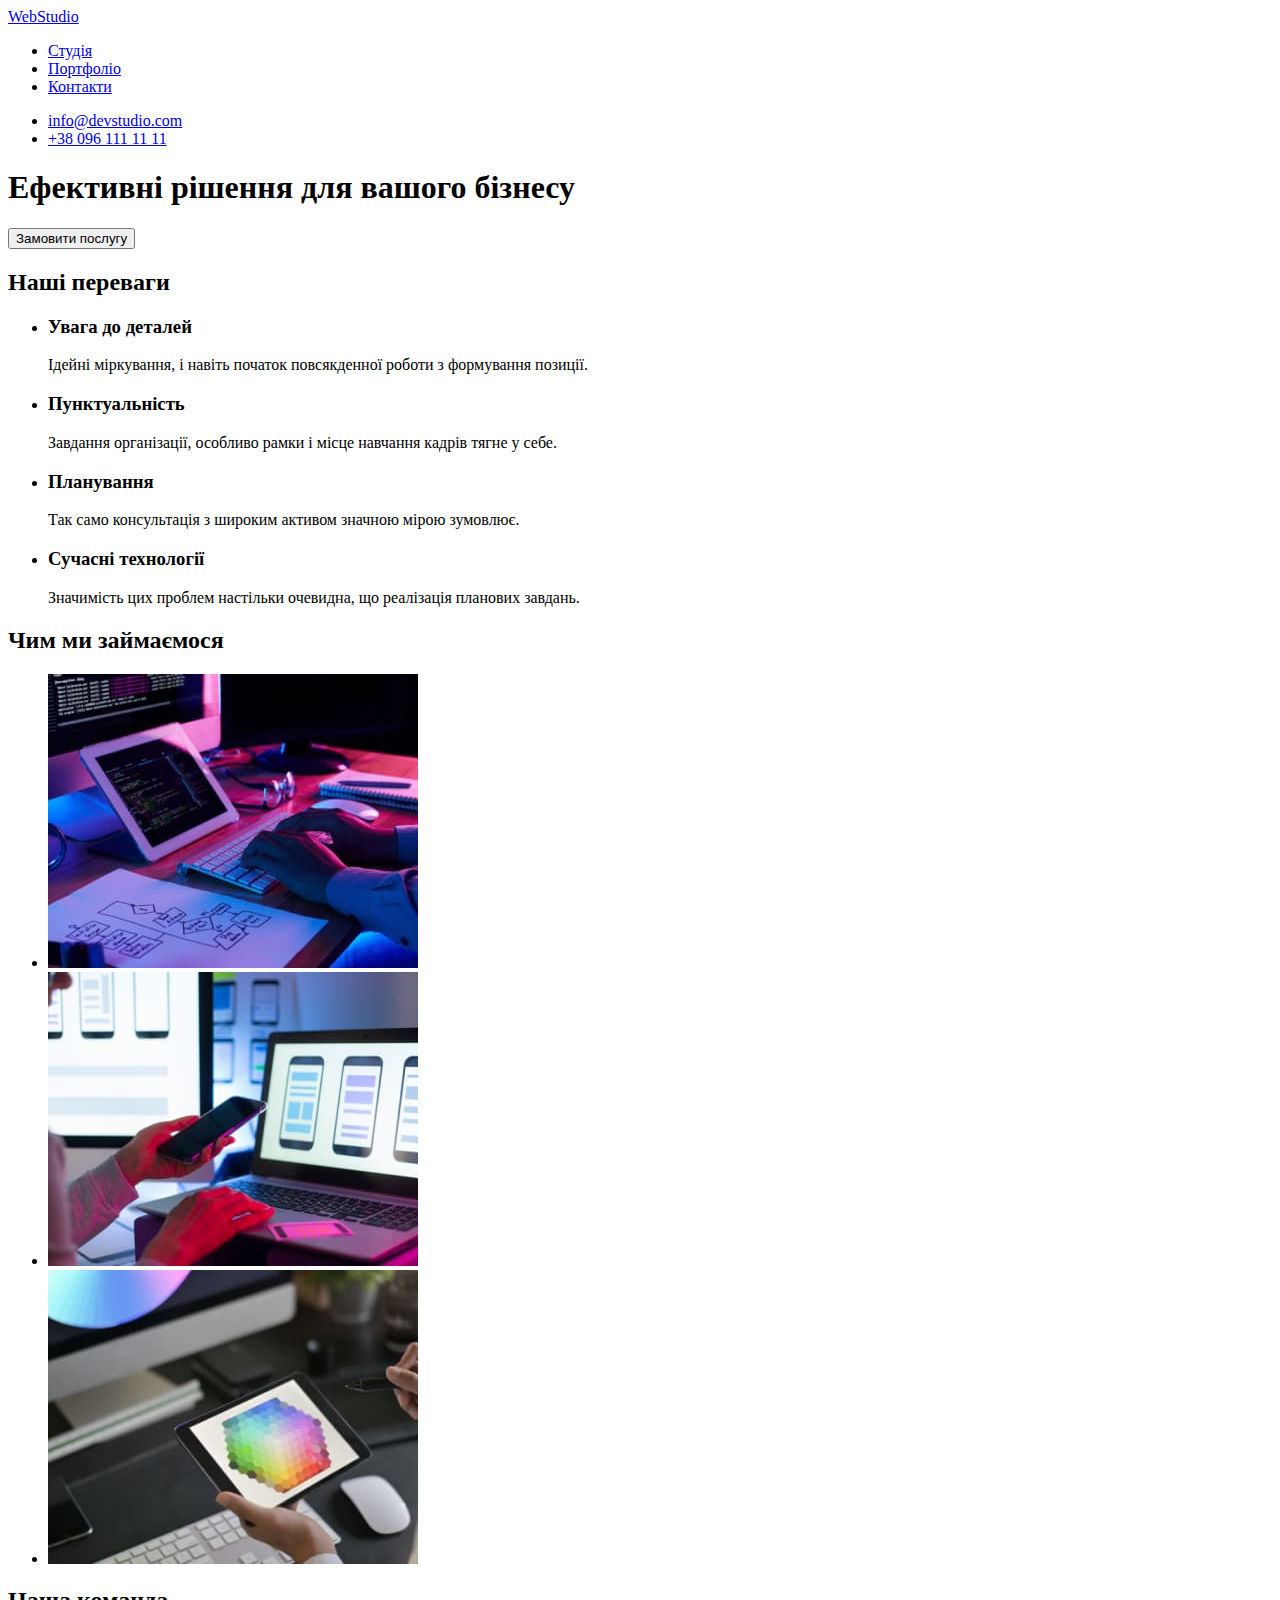
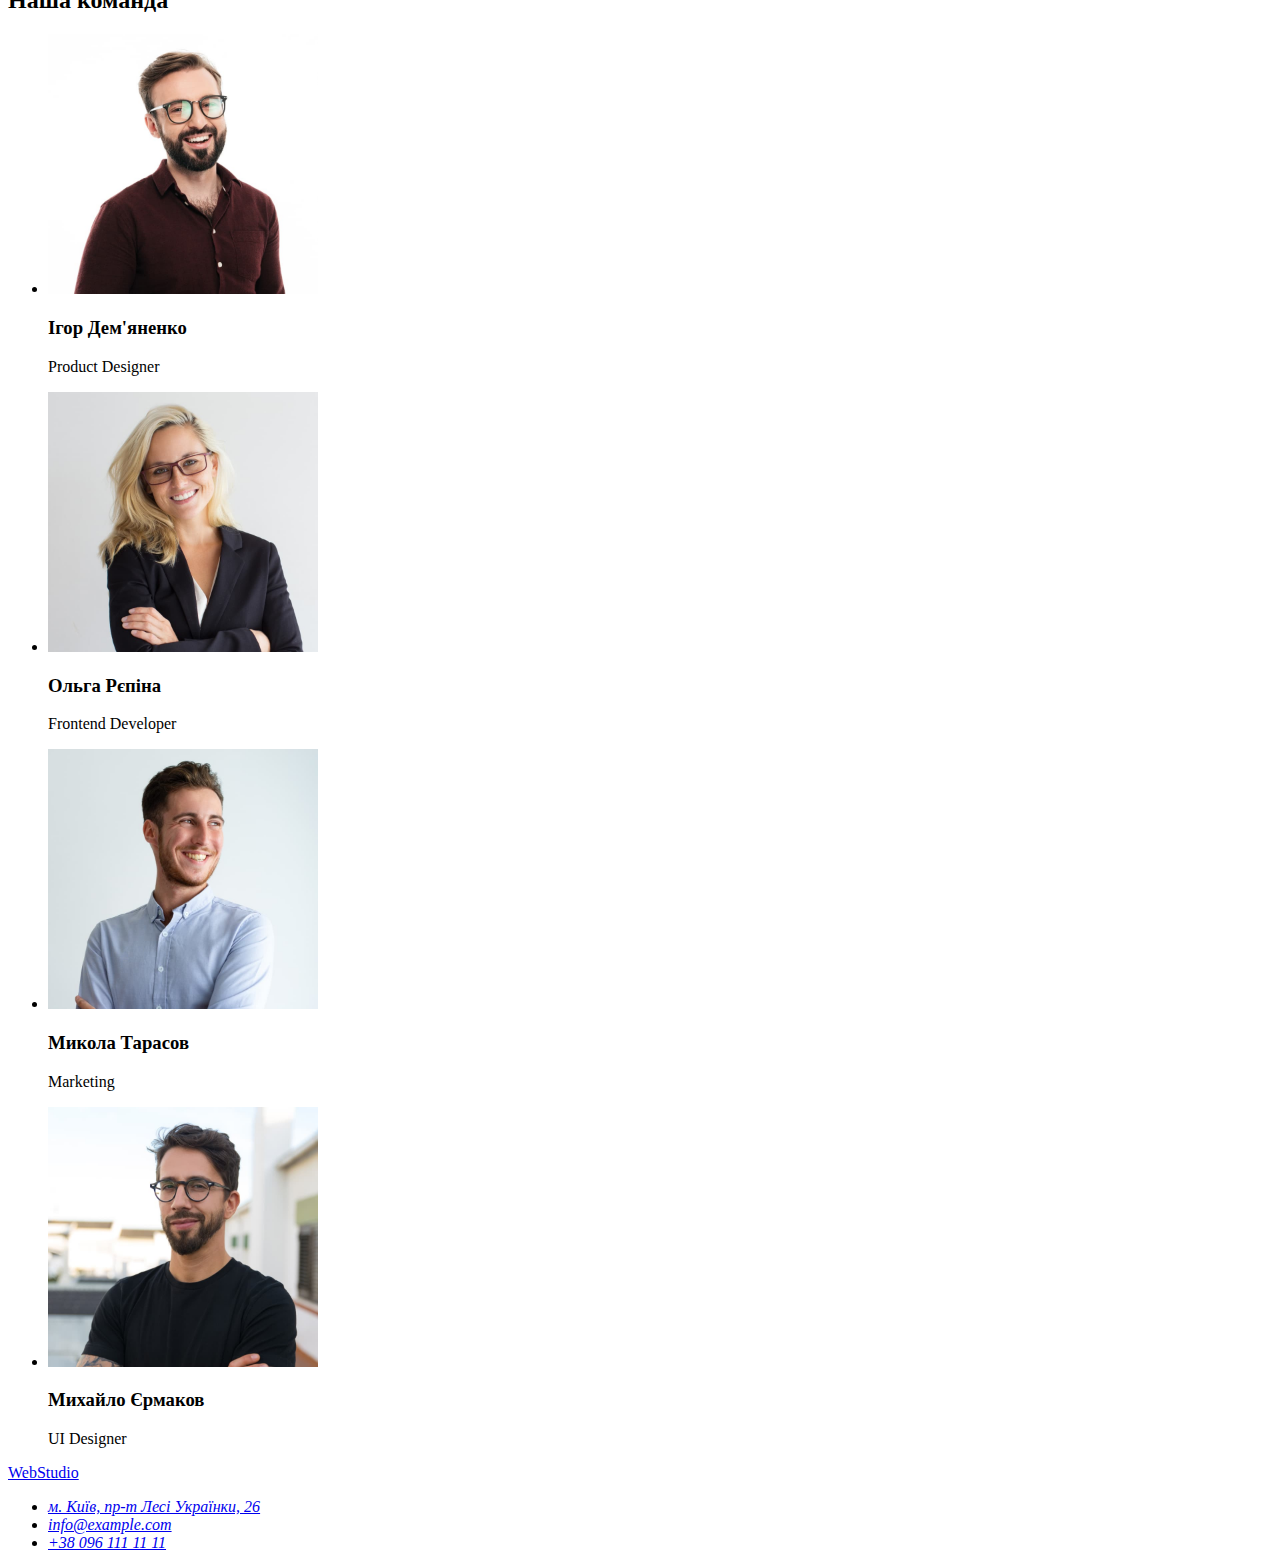
==== index.html @ 0639e262 "start HW2" ====
<!DOCTYPE html>
<html lang="uk">
  <head>
    <meta charset="UTF-8" />
    <meta http-equiv="X-UA-Compatible" content="IE=edge" />
    <meta name="viewport" content="width=device-width, initial-scale=1.0" />
    <title>WebStudio</title>
    <link rel="stylesheet" href="./CSS/styles.css">
  </head>
  <body>
    <!-- head -->
    <header class="hat">
      <a href="./index.html">WebStudio</a>
      <nav>
        <ul class="">
          <li><a href="#features">Студія</a></li>
          <li><a href="#what-we-do">Портфоліо</a></li>
          <li><a href="#adresa">Контакти</a></li>
        </ul>
      </nav>
      <ul>
        <li>
          <a href="mailto:info@devstudio.com" class="email"
            >info@devstudio.com</a
          >
        </li>
        <li><a href="tel:+380961111111" class="phone">+38 096 111 11 11</a></li>
      </ul>
    </header>

    <!-- main -->
    <main>
      <section class="hero-section">
        <h1 class="hero">Ефективні рішення для вашого бізнесу</h1>
        <button type="button">Замовити послугу</button>
      </section>
      <section id="features" class="features">
        <h2>Наші переваги</h2>
        <ul>
          <li>
            <h3 class="features-title">Увага до деталей</h3>
            <p class="features-text">
              Ідейні міркування, і навіть початок повсякденної роботи з
              формування позиції.
            </p>
          </li>
          <li>
            <h3 class="features-title">Пунктуальність</h3>
            <p class="features-text">
              Завдання організації, особливо рамки і місце навчання кадрів тягне
              у себе.
            </p>
          </li>
          <li>
            <h3 class="features-title">Планування</h3>
            <p class="features-text">
              Так само консультація з широким активом значною мірою зумовлює.
            </p>
          </li>
          <li>
            <h3 class="features-title">Сучасні технології</h3>
            <p class="features-text">
              Значимість цих проблем настільки очевидна, що реалізація планових
              завдань.
            </p>
          </li>
        </ul>
      </section>
      <!-- what-we-do -->
      <section id="what-we-do" class="what-we-do">
        <h2 class="what-we-do-title">Чим ми займаємося</h2>
        <ul>
          <li>
            <img
              src="./images/photo1.jpg"
              alt="Написання програм"
              width="370"
              height="294"
              class="photo1"
            />
          </li>
          <li>
            <img
              src="./images/photo2.jpg"
              alt="Створення додатків для смартфону"
              width="370"
              height="294"
              class="photo2"
            />
          </li>
          <li>
            <img
              src="./images/photo3.jpg"
              alt="Створення дизайну"
              width="370"
              height="294"
              class="photo3"
            />
          </li>
        </ul>
      </section>
      <!-- team -->
      <section class="our-team">
        <h2 class="our-team-title">Наша команда</h2>
        <ul>
          <li>
            <img
              src="./images/demyanenko.jpg"
              alt="Ігор Дем'яненко"
              width="270"
              height="260"
            />
            <h3 class="our-teamate">Ігор Дем'яненко</h3>
            <p class="our-team-position">Product Designer</p>
          </li>
          <li>
            <img
              src="./images/repina.jpg"
              alt="Ольга Рєпіна"
              width="270"
              height="260"
            />
            <h3 class="our-teamate">Ольга Рєпіна</h3>
            <p class="our-team-position">Frontend Developer</p>
          </li>
          <li>
            <img
              src="./images/tarasov.jpg"
              alt="Микола Тарасов"
              width="270"
              height="260"
            />
            <h3 class="our-teamate">Микола Тарасов</h3>
            <p class="our-team-position">Marketing</p>
          </li>
          <li>
            <img
              src="./images/yermakov.jpg"
              alt="Михайло Єрмаков"
              width="270"
              height="260"
            />
            <h3 class="our-teamate">Михайло Єрмаков</h3>
            <p class="our-team-position">UI Designer</p>
          </li>
        </ul>
      </section>
    </main>

    <!-- footer -->
    <footer>
      <a href="./index.html">WebStudio</a>
      <address id="adresa">
        <ul>
          <li>
            <a
              href="https://goo.gl/maps/MU84THvTywT1Y9c1A"
              target="_blank"
              rel="noopener noreferrer nofollow"
              >м. Київ, пр-т Лесі Українки, 26</a
            >
          </li>
          <li>
            <a href="mailto:info@devstudio.com" class="email-footer"
              >info@example.com</a
            >
          </li>
          <li>
            <a href="tel:+380961111111" class="phone-footer"
              >+38 096 111 11 11</a
            >
          </li>
        </ul>
      </address>
    </footer>
  </body>
</html>
---- CSS/styles.css ----
body{background-color: ;}
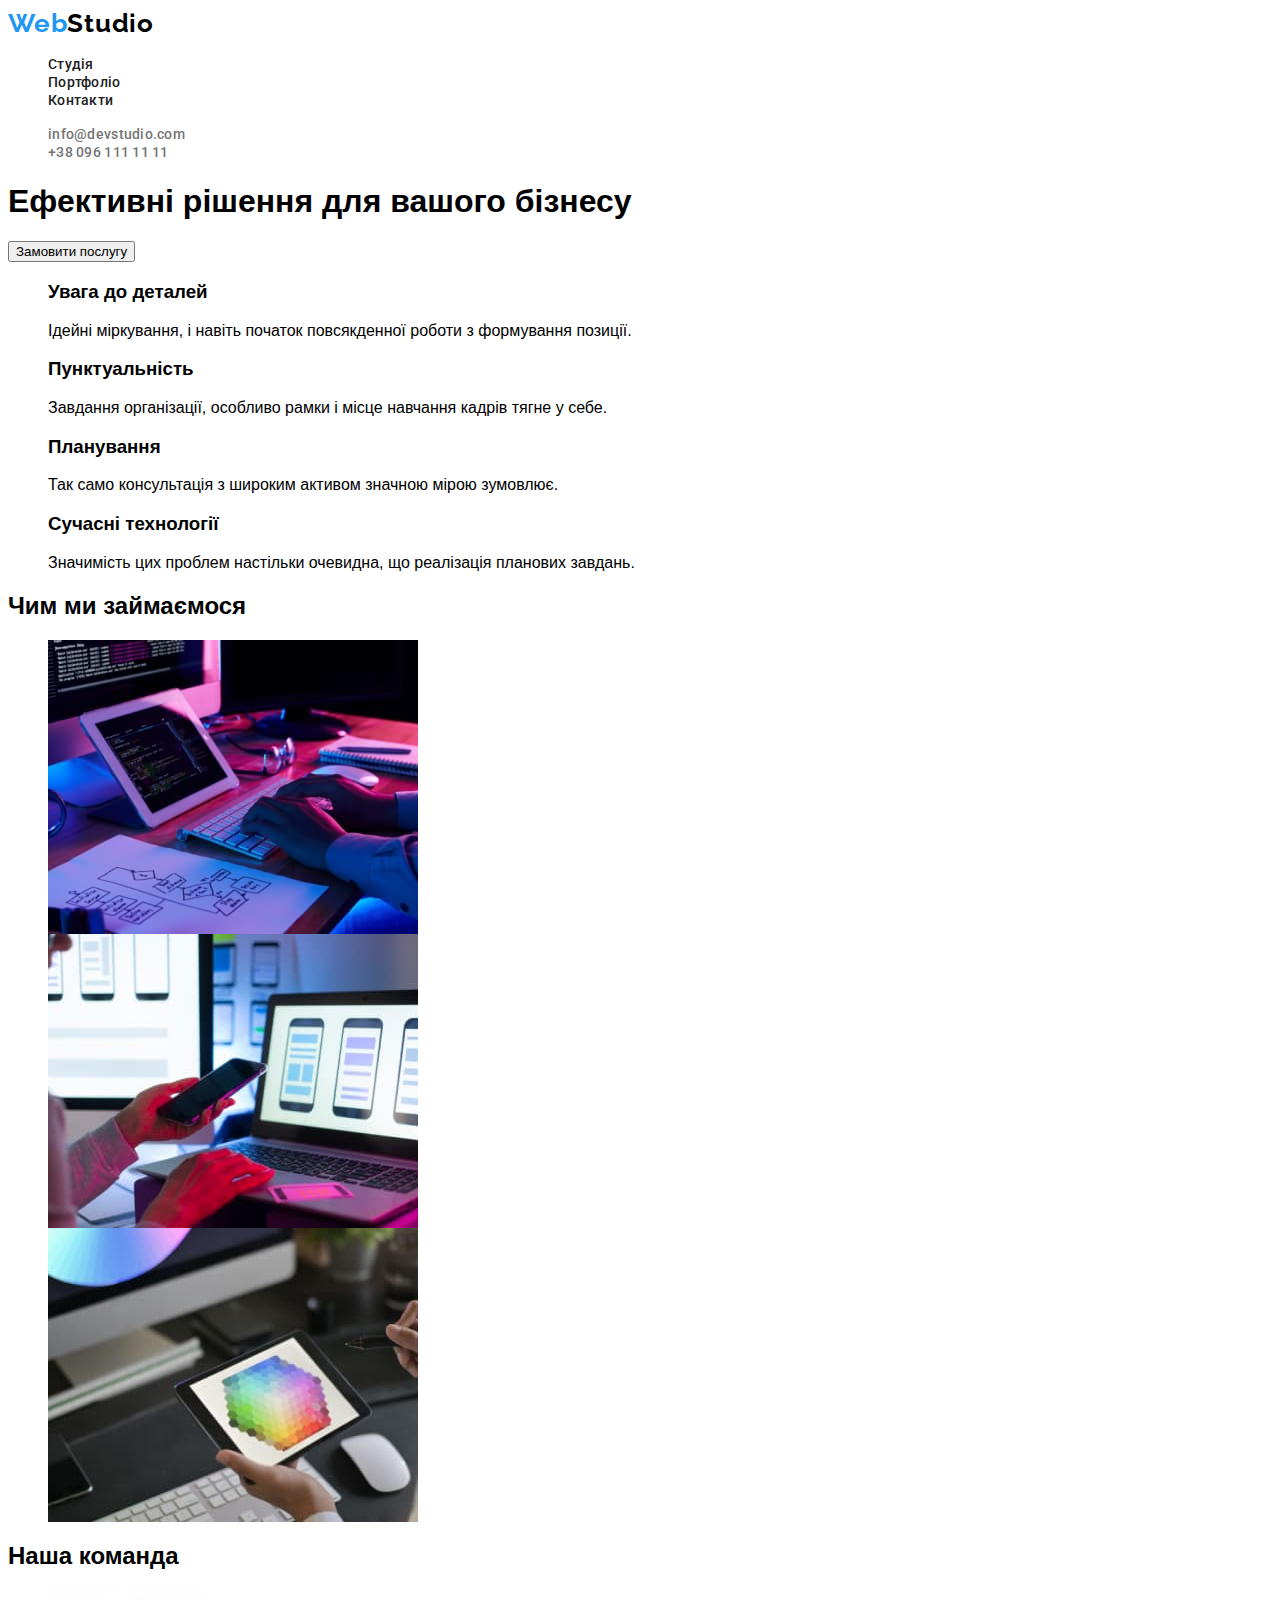
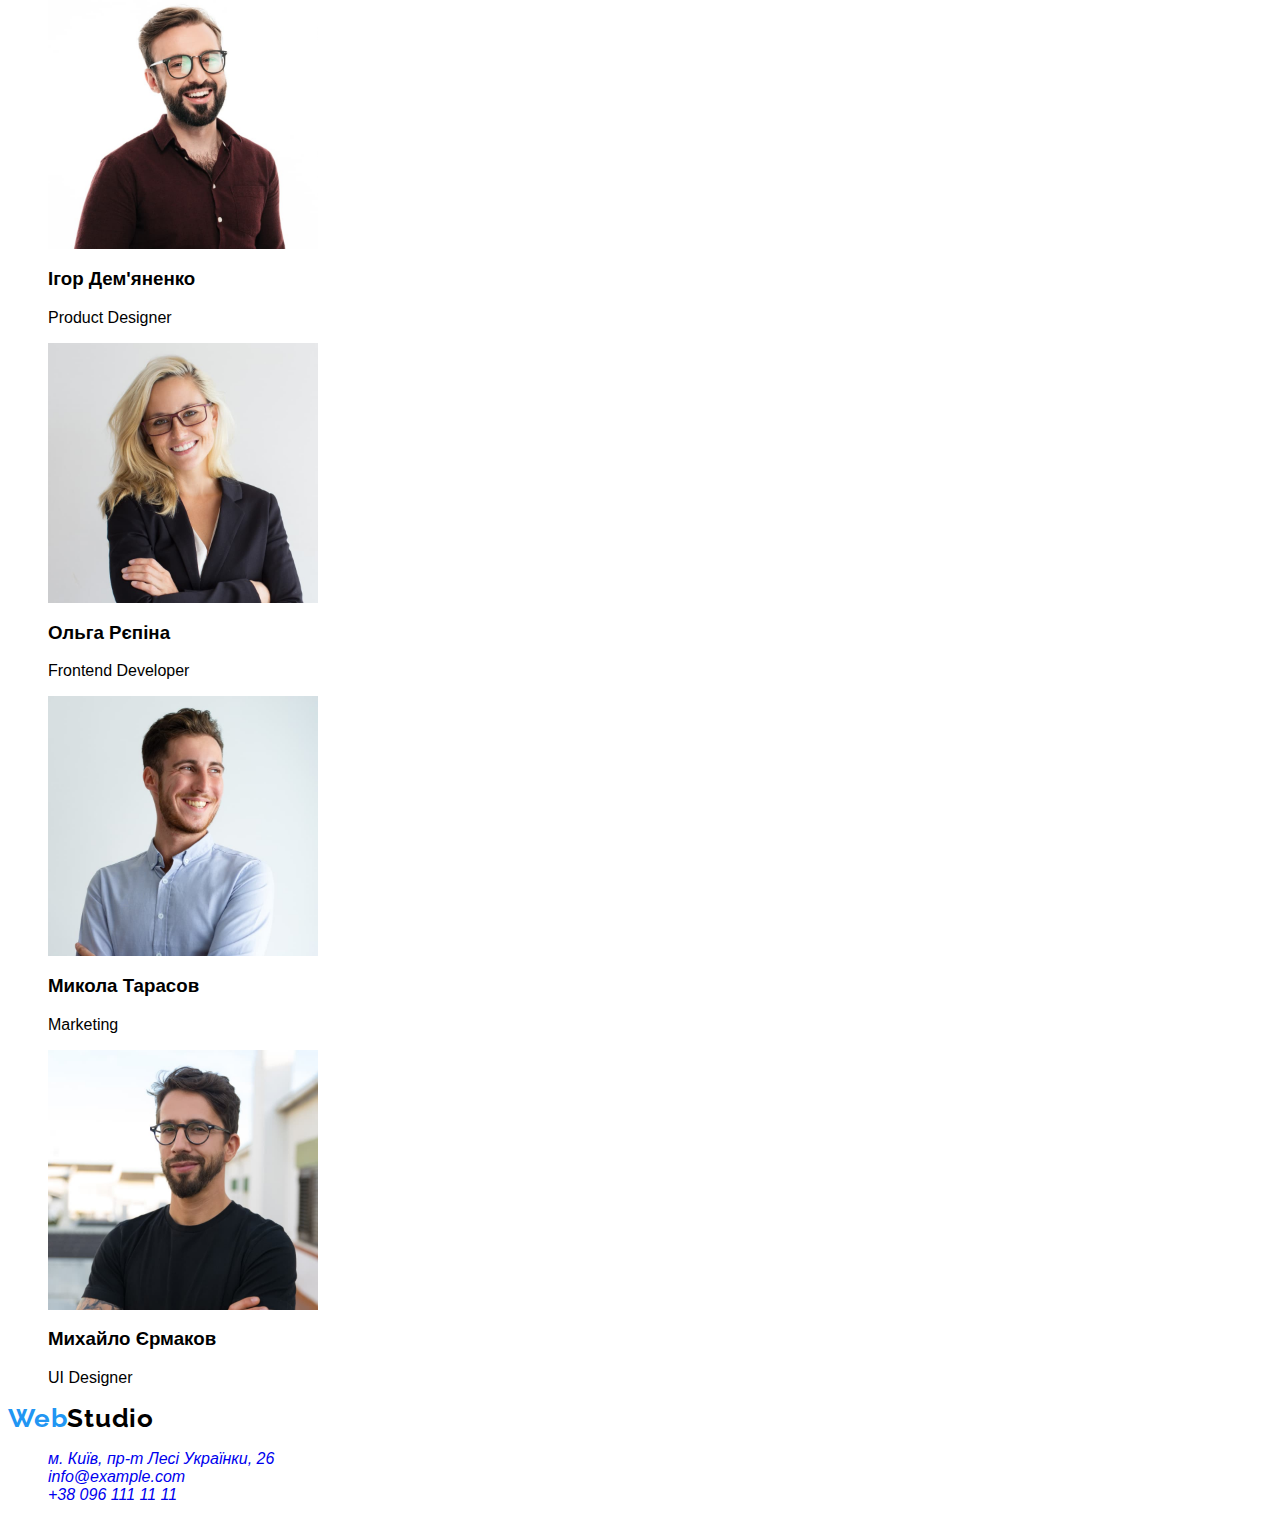
==== commit 16a99275: "Start CSS" ====
--- a/index.html
+++ b/index.html
@@ -5,20 +5,26 @@
     <meta http-equiv="X-UA-Compatible" content="IE=edge" />
     <meta name="viewport" content="width=device-width, initial-scale=1.0" />
     <title>WebStudio</title>
-    <link rel="stylesheet" href="./CSS/styles.css">
+    <link rel="stylesheet" href="./CSS/styles.css" />
+    <link rel="preconnect" href="https://fonts.googleapis.com" />
+    <link rel="preconnect" href="https://fonts.gstatic.com" crossorigin />
+    <link
+      href="https://fonts.googleapis.com/css2?family=Raleway:wght@700&family=Roboto:wght@400;500;700;900&display=swap"
+      rel="stylesheet"
+    />
   </head>
   <body>
-    <!-- head -->
+    <!-- header -->
     <header class="hat">
-      <a href="./index.html">WebStudio</a>
+      <a href="./index.html" class="logo"><span class="web">Web</span>Studio</a>
       <nav>
-        <ul class="">
-          <li><a href="#features">Студія</a></li>
-          <li><a href="#what-we-do">Портфоліо</a></li>
-          <li><a href="#adresa">Контакти</a></li>
+        <ul class="list">
+          <li><a href="./index.html" class="link">Студія</a></li>
+          <li><a href="./portpholio.html" class="link">Портфоліо</a></li>
+          <li><a href="#adresa" class="link">Контакти</a></li>
         </ul>
       </nav>
-      <ul>
+      <ul class="list">
         <li>
           <a href="mailto:info@devstudio.com" class="email"
             >info@devstudio.com</a
@@ -35,8 +41,8 @@
         <button type="button">Замовити послугу</button>
       </section>
       <section id="features" class="features">
-        <h2>Наші переваги</h2>
-        <ul>
+        <h2 class="visually-hidden">Наші переваги</h2>
+        <ul class="list">
           <li>
             <h3 class="features-title">Увага до деталей</h3>
             <p class="features-text">
@@ -67,9 +73,9 @@
         </ul>
       </section>
       <!-- what-we-do -->
-      <section id="what-we-do" class="what-we-do">
+      <section class="what-we-do">
         <h2 class="what-we-do-title">Чим ми займаємося</h2>
-        <ul>
+        <ul class="list">
           <li>
             <img
               src="./images/photo1.jpg"
@@ -102,7 +108,7 @@
       <!-- team -->
       <section class="our-team">
         <h2 class="our-team-title">Наша команда</h2>
-        <ul>
+        <ul class="list">
           <li>
             <img
               src="./images/demyanenko.jpg"
@@ -149,14 +155,15 @@
 
     <!-- footer -->
     <footer>
-      <a href="./index.html">WebStudio</a>
+      <a href="./index.html" class="logo"><span class="web">Web</span>Studio</a>
       <address id="adresa">
-        <ul>
+        <ul class="list">
           <li>
             <a
               href="https://goo.gl/maps/MU84THvTywT1Y9c1A"
               target="_blank"
               rel="noopener noreferrer nofollow"
+              class="address"
               >м. Київ, пр-т Лесі Українки, 26</a
             >
           </li>
--- a/CSS/styles.css
+++ b/CSS/styles.css
@@ -1 +1,71 @@
-body{background-color: ;}+/* delete standart browser styles, root */
+.link, .logo, .email, .phone, .phone-footer, .email-footer, .address, .project-link
+{text-decoration: none;}
+.list
+{list-style: none;}
+img 
+{display: block;}
+
+:root{
+--primary-font: 'Roboto Regular', sans-serif;
+--secondary-font: 'Roboto Medium', sans-serif;
+--primary-text-color-theme-dark: #212121;
+--secondary-color-theme-gray: #757575;
+--primary-text-color-theme-light: #FFFFFF;
+--secondary-text-color-theme-dark: #000000;
+--accent-color: #2196F3;
+--primary-background-color-theme-light: #F5F4FA;
+--secondary-background-color-theme-light: #2F303A;
+}
+body{
+    font-family: var(--primary-font);
+    background-color: #FFFFFF;
+}
+.visually-hidden {
+    position: absolute;
+      white-space: nowrap;
+      width: 1px;
+      height: 1px;
+      overflow: hidden;
+      border: 0;
+      padding: 0;
+      clip: rect(0 0 0 0);
+      clip-path: inset(50%);
+      margin: -1px;
+  }
+/* header */
+.logo{
+font-family: 'Raleway';
+font-style: normal;
+font-weight: 700;
+font-size: 26px;
+line-height: 1.2;
+letter-spacing: 0.03em;
+color: var(--secondary-text-color-theme-dark);
+}
+.web{
+    color: var(--accent-color);}
+.link
+ {font-family: 'Roboto';
+    font-style: normal;
+    font-weight: 500;
+    font-size: 14px;
+    line-height: 1.14;
+    letter-spacing: 0.02em;
+    color: var(--primary-text-color-theme-dark);
+}
+.email, .phone{
+    font-family: 'Roboto';
+    font-style: normal;
+    font-weight: 500;
+    font-size: 14px;
+    line-height: 1.14;
+    letter-spacing: 0.02em;
+    color: var(--secondary-color-theme-gray);
+}
+.list :hover,
+.list :focus{
+    color: var(--accent-color)
+}
+
+
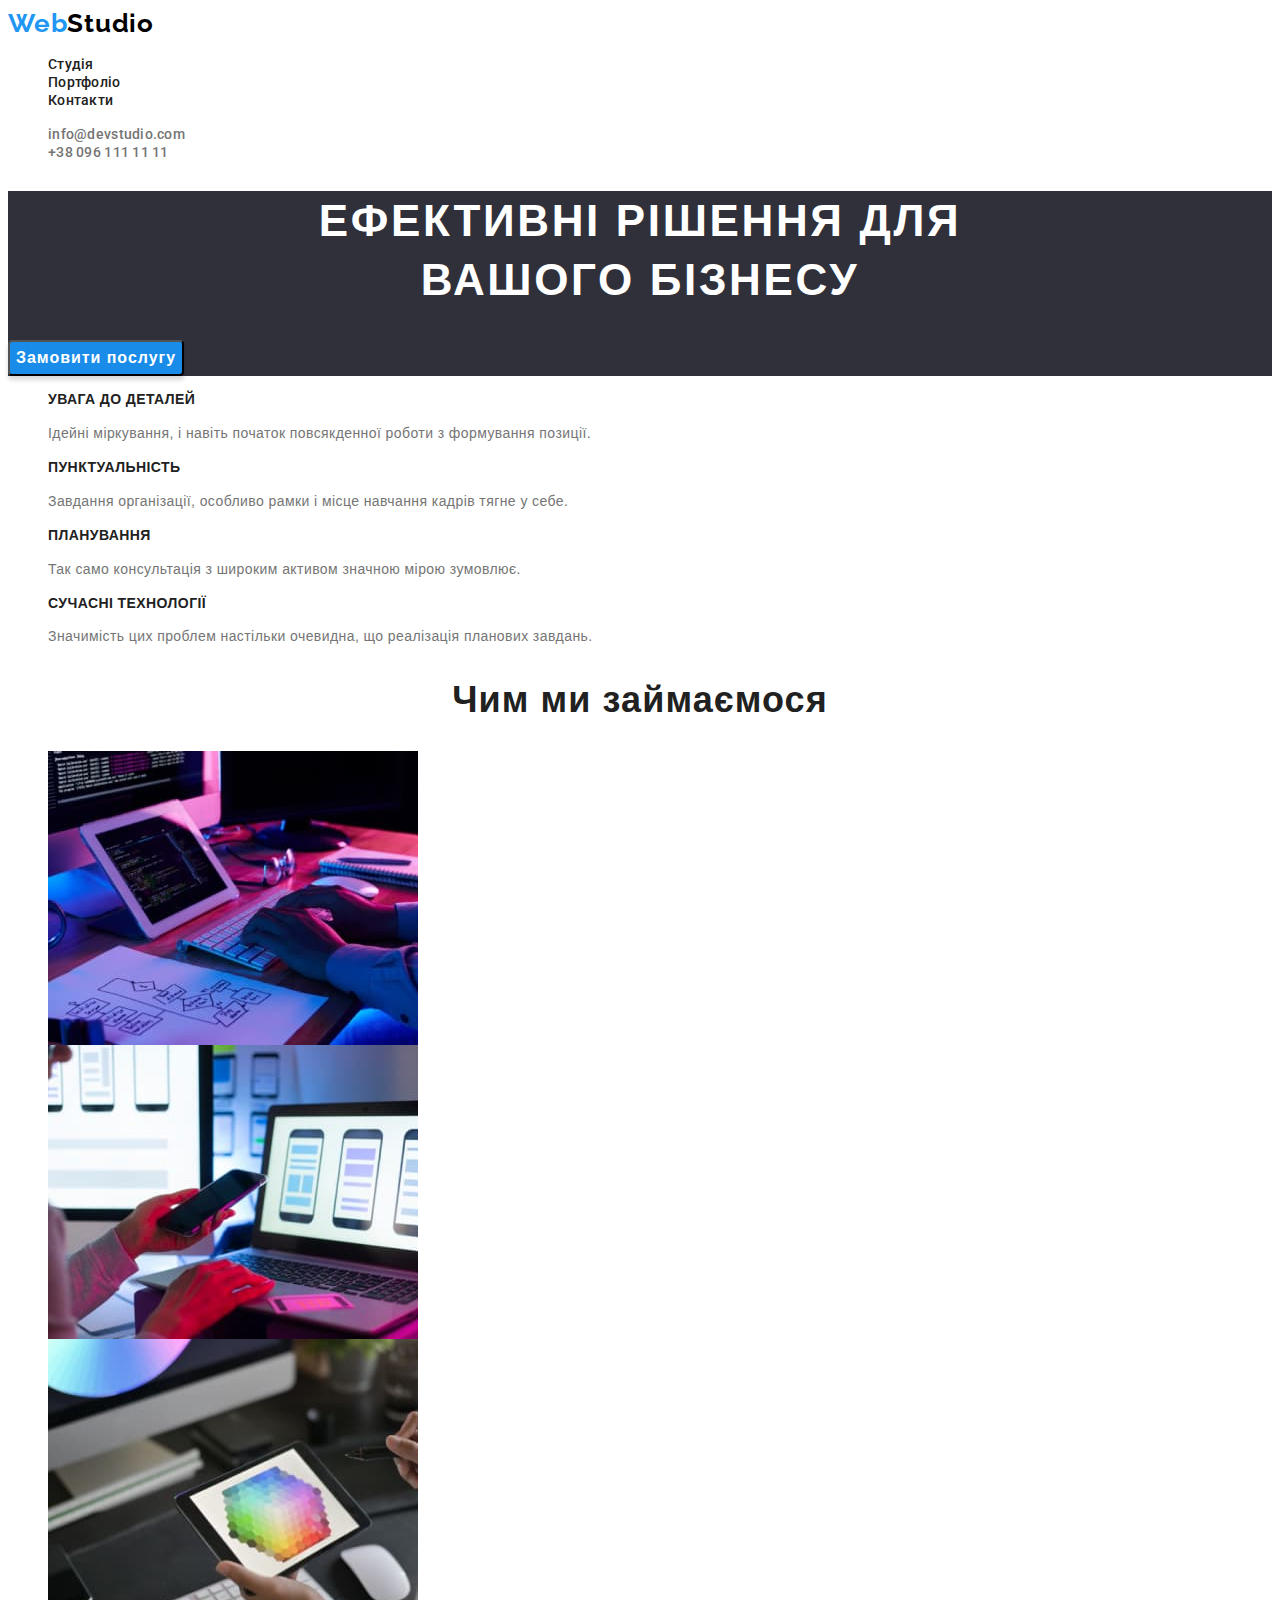
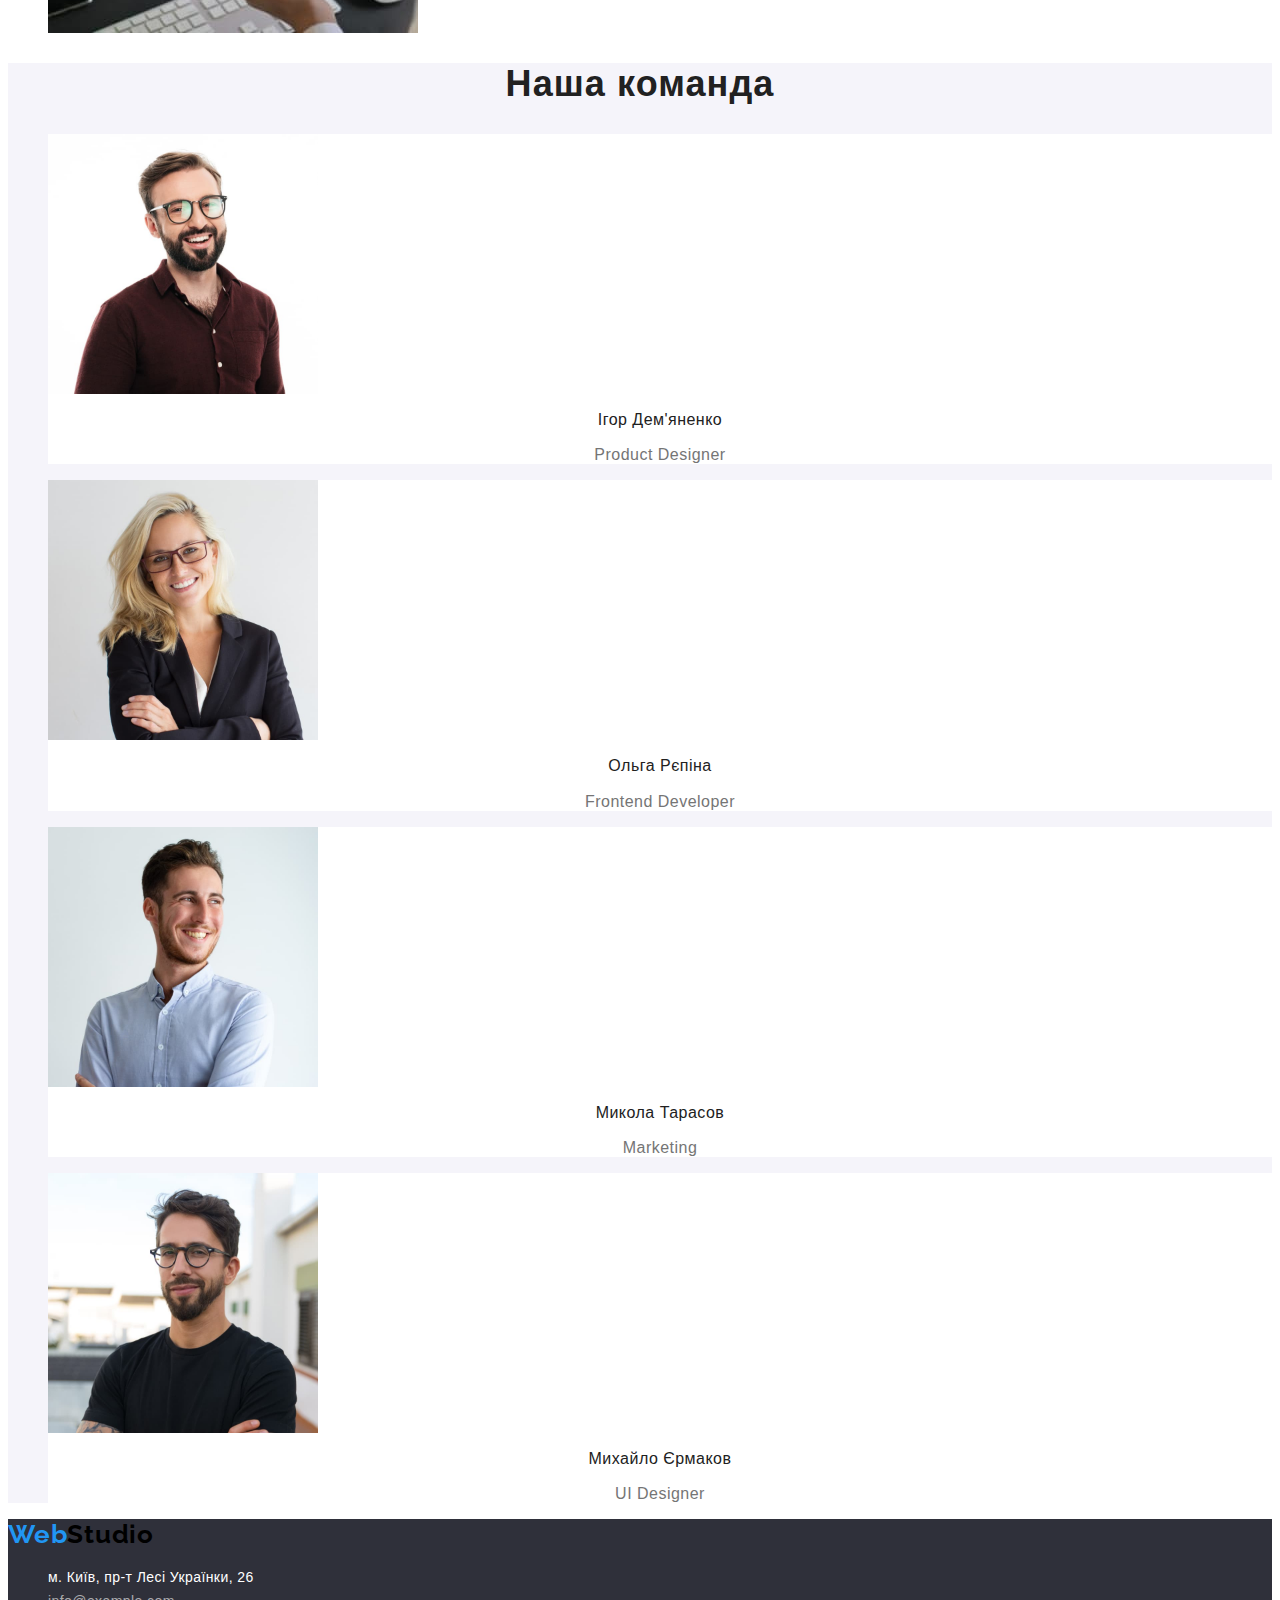
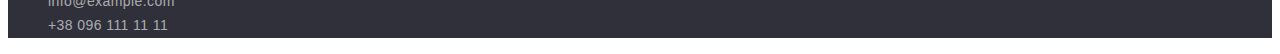
==== commit 8d0fa946: "comlete HW2" ====
--- a/index.html
+++ b/index.html
@@ -18,13 +18,13 @@
     <header class="hat">
       <a href="./index.html" class="logo"><span class="web">Web</span>Studio</a>
       <nav>
-        <ul class="list">
+        <ul class="menu-list">
           <li><a href="./index.html" class="link">Студія</a></li>
           <li><a href="./portpholio.html" class="link">Портфоліо</a></li>
           <li><a href="#adresa" class="link">Контакти</a></li>
         </ul>
       </nav>
-      <ul class="list">
+      <ul class="menu-list">
         <li>
           <a href="mailto:info@devstudio.com" class="email"
             >info@devstudio.com</a
@@ -37,8 +37,8 @@
     <!-- main -->
     <main>
       <section class="hero-section">
-        <h1 class="hero">Ефективні рішення для вашого бізнесу</h1>
-        <button type="button">Замовити послугу</button>
+        <h1 class="hero-title">Ефективні рішення для </br> вашого бізнесу</h1>
+        <button type="button" class="hero-btn">Замовити послугу</button>
       </section>
       <section id="features" class="features">
         <h2 class="visually-hidden">Наші переваги</h2>
@@ -109,44 +109,44 @@
       <section class="our-team">
         <h2 class="our-team-title">Наша команда</h2>
         <ul class="list">
-          <li>
+          <li class="our-team-data">
             <img
               src="./images/demyanenko.jpg"
               alt="Ігор Дем'яненко"
               width="270"
               height="260"
             />
-            <h3 class="our-teamate">Ігор Дем'яненко</h3>
+            <h3 class="our-teammate">Ігор Дем'яненко</h3>
             <p class="our-team-position">Product Designer</p>
-          </li>
-          <li>
+          </li >
+          <li class="our-team-data">
             <img
               src="./images/repina.jpg"
               alt="Ольга Рєпіна"
               width="270"
               height="260"
             />
-            <h3 class="our-teamate">Ольга Рєпіна</h3>
+            <h3 class="our-teammate">Ольга Рєпіна</h3>
             <p class="our-team-position">Frontend Developer</p>
           </li>
-          <li>
+          <li class="our-team-data">
             <img
               src="./images/tarasov.jpg"
               alt="Микола Тарасов"
               width="270"
               height="260"
             />
-            <h3 class="our-teamate">Микола Тарасов</h3>
+            <h3 class="our-teammate">Микола Тарасов</h3>
             <p class="our-team-position">Marketing</p>
           </li>
-          <li>
+          <li class="our-team-data">
             <img
               src="./images/yermakov.jpg"
               alt="Михайло Єрмаков"
               width="270"
               height="260"
             />
-            <h3 class="our-teamate">Михайло Єрмаков</h3>
+            <h3 class="our-teammate">Михайло Єрмаков</h3>
             <p class="our-team-position">UI Designer</p>
           </li>
         </ul>
@@ -154,9 +154,9 @@
     </main>
 
     <!-- footer -->
-    <footer>
+    <footer class="footer">
       <a href="./index.html" class="logo"><span class="web">Web</span>Studio</a>
-      <address id="adresa">
+      <address class="address-data" id="adresa">
         <ul class="list">
           <li>
             <a
--- a/CSS/styles.css
+++ b/CSS/styles.css
@@ -1,71 +1,213 @@
 /* delete standart browser styles, root */
-.link, .logo, .email, .phone, .phone-footer, .email-footer, .address, .project-link
-{text-decoration: none;}
-.list
-{list-style: none;}
-img 
-{display: block;}
+.link,
+.logo,
+.email,
+.phone,
+.phone-footer,
+.email-footer,
+.address,
+.project-link {
+  text-decoration: none;
+}
+.list,
+.menu-list {
+  list-style: none;
+}
+img {
+  display: block;
+}
+.address-data {
+  font-style: normal;
+}
 
-:root{
---primary-font: 'Roboto Regular', sans-serif;
---secondary-font: 'Roboto Medium', sans-serif;
---primary-text-color-theme-dark: #212121;
---secondary-color-theme-gray: #757575;
---primary-text-color-theme-light: #FFFFFF;
---secondary-text-color-theme-dark: #000000;
---accent-color: #2196F3;
---primary-background-color-theme-light: #F5F4FA;
---secondary-background-color-theme-light: #2F303A;
-}
-body{
-    font-family: var(--primary-font);
-    background-color: #FFFFFF;
+:root {
+  --primary-font: "Roboto Regular", sans-serif;
+  --primary-text-color-theme-dark: #212121;
+  --secondary-color-theme-gray: #757575;
+  --primary-text-color-theme-light: #ffffff;
+  --secondary-text-color-theme-dark: #000000;
+  --button-color: #188ce8;
+  --accent-color: #2196f3;
+  --primary-background-color-theme-light: #f5f4fa;
+  --secondary-background-color-theme-light: #2f303a;
+  --secondary-text-color-4footer-gray: rgba(255, 255, 255, 0.6);
+}
+body {
+  font-family: var(--primary-font);
+  background-color: var(--primary-text-color-theme-light);
+  color: var(--primary-text-color-theme-dark);
 }
 .visually-hidden {
-    position: absolute;
-      white-space: nowrap;
-      width: 1px;
-      height: 1px;
-      overflow: hidden;
-      border: 0;
-      padding: 0;
-      clip: rect(0 0 0 0);
-      clip-path: inset(50%);
-      margin: -1px;
-  }
+  position: absolute;
+  white-space: nowrap;
+  width: 1px;
+  height: 1px;
+  overflow: hidden;
+  border: 0;
+  padding: 0;
+  clip: rect(0 0 0 0);
+  clip-path: inset(50%);
+  margin: -1px;
+}
 /* header */
-.logo{
-font-family: 'Raleway';
-font-style: normal;
-font-weight: 700;
-font-size: 26px;
-line-height: 1.2;
-letter-spacing: 0.03em;
-color: var(--secondary-text-color-theme-dark);
-}
-.web{
-    color: var(--accent-color);}
-.link
- {font-family: 'Roboto';
-    font-style: normal;
-    font-weight: 500;
-    font-size: 14px;
-    line-height: 1.14;
-    letter-spacing: 0.02em;
-    color: var(--primary-text-color-theme-dark);
-}
-.email, .phone{
-    font-family: 'Roboto';
-    font-style: normal;
-    font-weight: 500;
-    font-size: 14px;
-    line-height: 1.14;
-    letter-spacing: 0.02em;
-    color: var(--secondary-color-theme-gray);
-}
-.list :hover,
-.list :focus{
-    color: var(--accent-color)
+.logo {
+  font-family: "Raleway";
+  font-weight: 700;
+  font-size: 26px;
+  line-height: 1.2;
+  letter-spacing: 0.03em;
+  color: var(--secondary-text-color-theme-dark);
+}
+.web {
+  color: var(--accent-color);
+}
+.link {
+  font-family: "Roboto";
+  font-weight: 500;
+  font-size: 14px;
+  line-height: 1.14;
+  letter-spacing: 0.02em;
+  color: var(--primary-text-color-theme-dark);
+}
+.email,
+.phone {
+  font-family: "Roboto";
+  font-weight: 500;
+  font-size: 14px;
+  line-height: 1.14;
+  letter-spacing: 0.02em;
+  color: var(--secondary-color-theme-gray);
+}
+.menu-list :hover,
+.phone-footer:hover,
+.email-footer:hover,
+.menu-list :focus,
+.phone-footer:focus,
+.email-footer:focus {
+  color: var(--accent-color);
 }
 
-
+/* hero */
+.hero-section {
+  background-color: var(--secondary-background-color-theme-light);
+}
+.hero-title {
+  font-weight: 900;
+  font-size: 44px;
+  line-height: 1.36;
+  text-align: center;
+  letter-spacing: 0.06em;
+  text-transform: uppercase;
+  color: var(--primary-text-color-theme-light);
+}
+.hero-btn {
+  font-weight: 700;
+  font-size: 16px;
+  line-height: 1.88;
+  display: flex;
+  align-items: center;
+  text-align: center;
+  letter-spacing: 0.06em;
+  color: var(--primary-text-color-theme-light);
+  background: var(--button-color);
+  box-shadow: 0px 4px 4px rgba(0, 0, 0, 0.15);
+  border-radius: 4px;
+  cursor: pointer;
+}
+/* features */
+.features-title {
+  font-weight: 700;
+  font-size: 14px;
+  line-height: 1.14;
+  letter-spacing: 0.03em;
+  text-transform: uppercase;
+}
+.features-text {
+  font-size: 14px;
+  line-height: 1.71;
+  letter-spacing: 0.03em;
+  color: var(--secondary-color-theme-gray);
+}
+/* what-we-do */
+.what-we-do-title {
+  font-weight: 700;
+  font-size: 36px;
+  line-height: 1.16;
+  text-align: center;
+  letter-spacing: 0.03em;
+}
+/* team */
+.our-team {
+  background: var(--primary-background-color-theme-light);
+}
+.our-team-data {
+  background-color: var(--primary-text-color-theme-light);
+}
+.our-team-title {
+  font-weight: 700;
+  font-size: 36px;
+  line-height: 1.16;
+  text-align: center;
+  letter-spacing: 0.03em;
+}
+.our-teammate {
+  font-weight: 500;
+  font-size: 16px;
+  line-height: 1.19;
+  text-align: center;
+  letter-spacing: 0.03em;
+}
+.our-team-position {
+  font-size: 16px;
+  line-height: 1.19;
+  text-align: center;
+  letter-spacing: 0.03em;
+  color: var(--secondary-color-theme-gray);
+}
+/* FOOTER!!! */
+.footer {
+  background: var(--secondary-background-color-theme-light);
+}
+.address {
+  font-size: 14px;
+  line-height: 1.71;
+  letter-spacing: 0.03em;
+  color: var(--primary-text-color-theme-light);
+}
+.email-footer,
+.phone-footer {
+  font-size: 14px;
+  line-height: 1.71;
+  letter-spacing: 0.03em;
+  color: var(--secondary-text-color-4footer-gray);
+}
+/* portfolio */
+.portfolio-btn {
+  font-family: "Roboto";
+  font-weight: 500;
+  font-size: 16px;
+  line-height: 1, 63;
+  text-align: center;
+  letter-spacing: 0.03em;
+  background: var(--primary-background-color-theme-light);
+  cursor: pointer;
+  border-radius: 4px;
+}
+.portfolio-li :hover,
+.portfolio-li :focus {
+  color: var(--primary-text-color-theme-light);
+  background-color: var(--accent-color);
+}
+.project-name {
+  font-weight: 700;
+  font-size: 18px;
+  line-height: 2;
+  letter-spacing: 0.06em;
+  color: var(--primary-text-color-theme-dark);
+}
+.e-type {
+  font-size: 16px;
+  line-height: 1.88;
+  letter-spacing: 0.03em;
+  color: var(--secondary-color-theme-gray);
+}
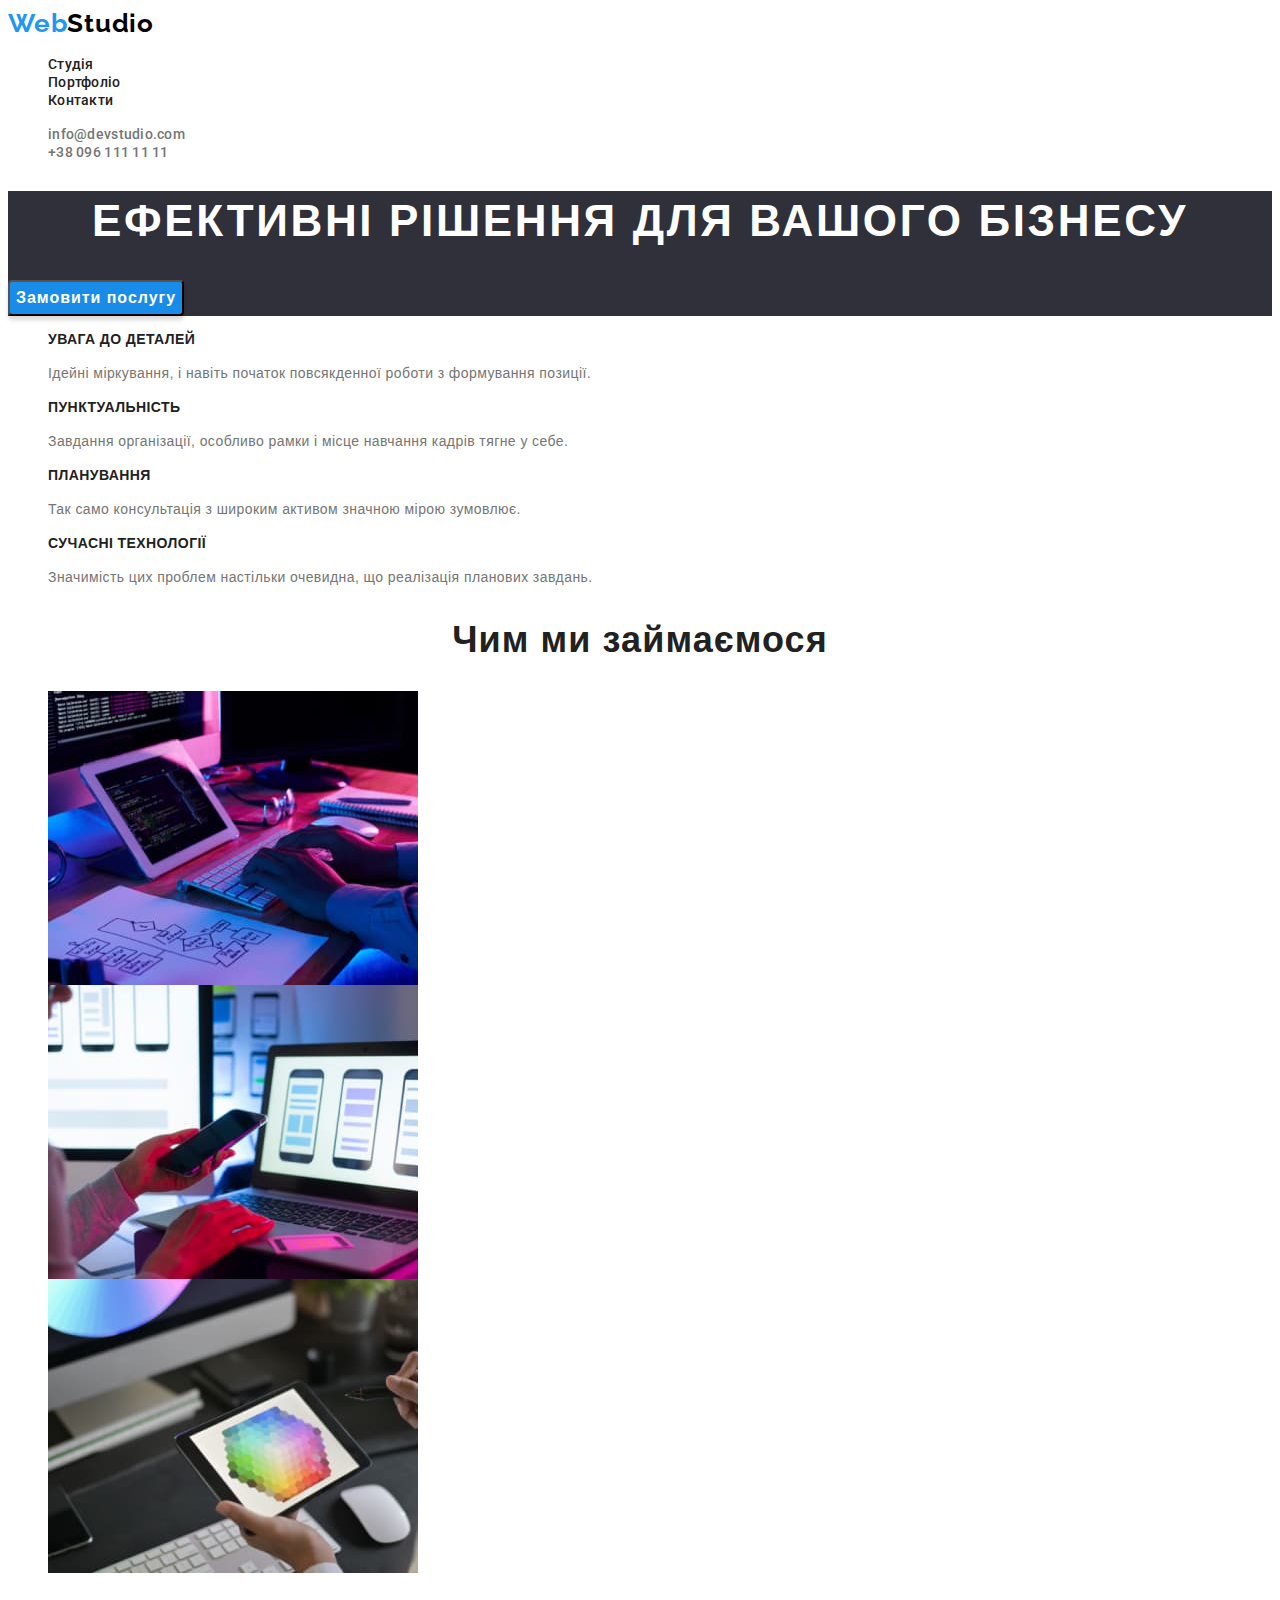
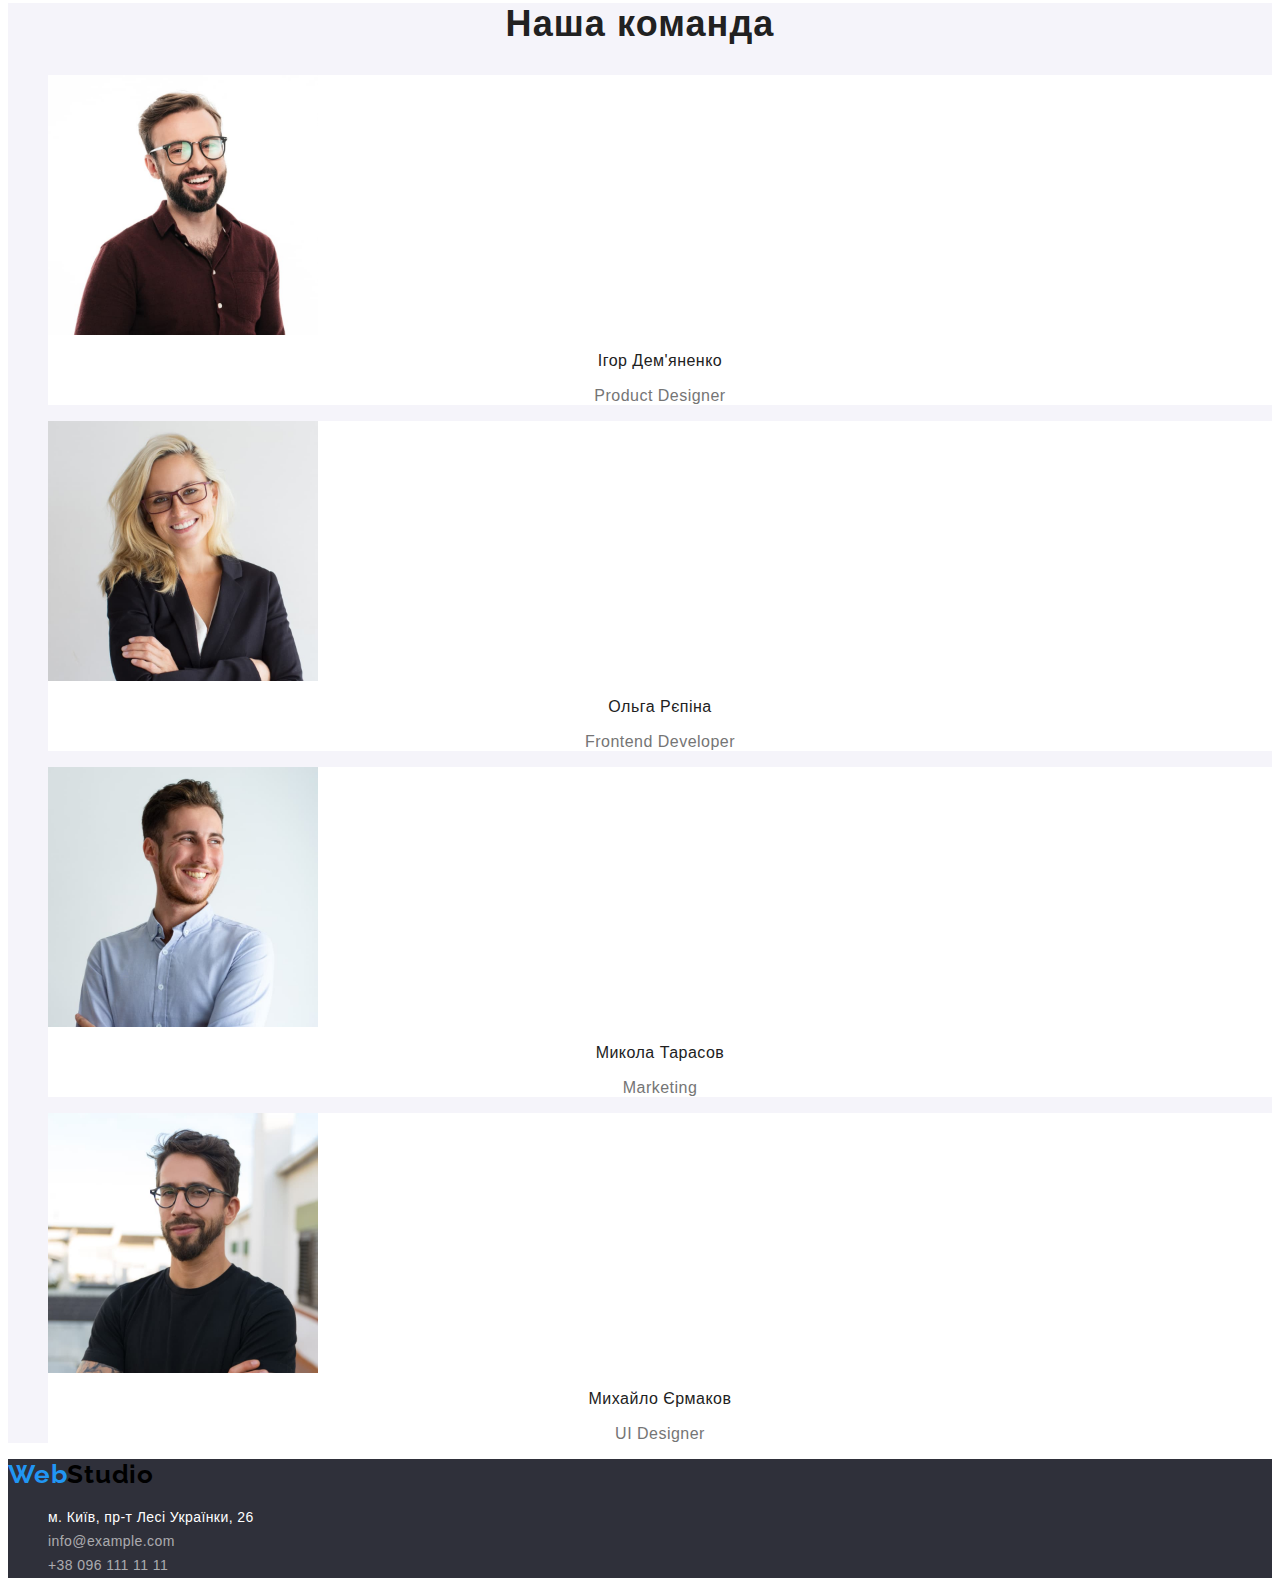
==== commit 23cb4042: "WITHOUT <BR>" ====
--- a/index.html
+++ b/index.html
@@ -37,7 +37,7 @@
     <!-- main -->
     <main>
       <section class="hero-section">
-        <h1 class="hero-title">Ефективні рішення для </br> вашого бізнесу</h1>
+        <h1 class="hero-title">Ефективні рішення для вашого бізнесу</h1>
         <button type="button" class="hero-btn">Замовити послугу</button>
       </section>
       <section id="features" class="features">
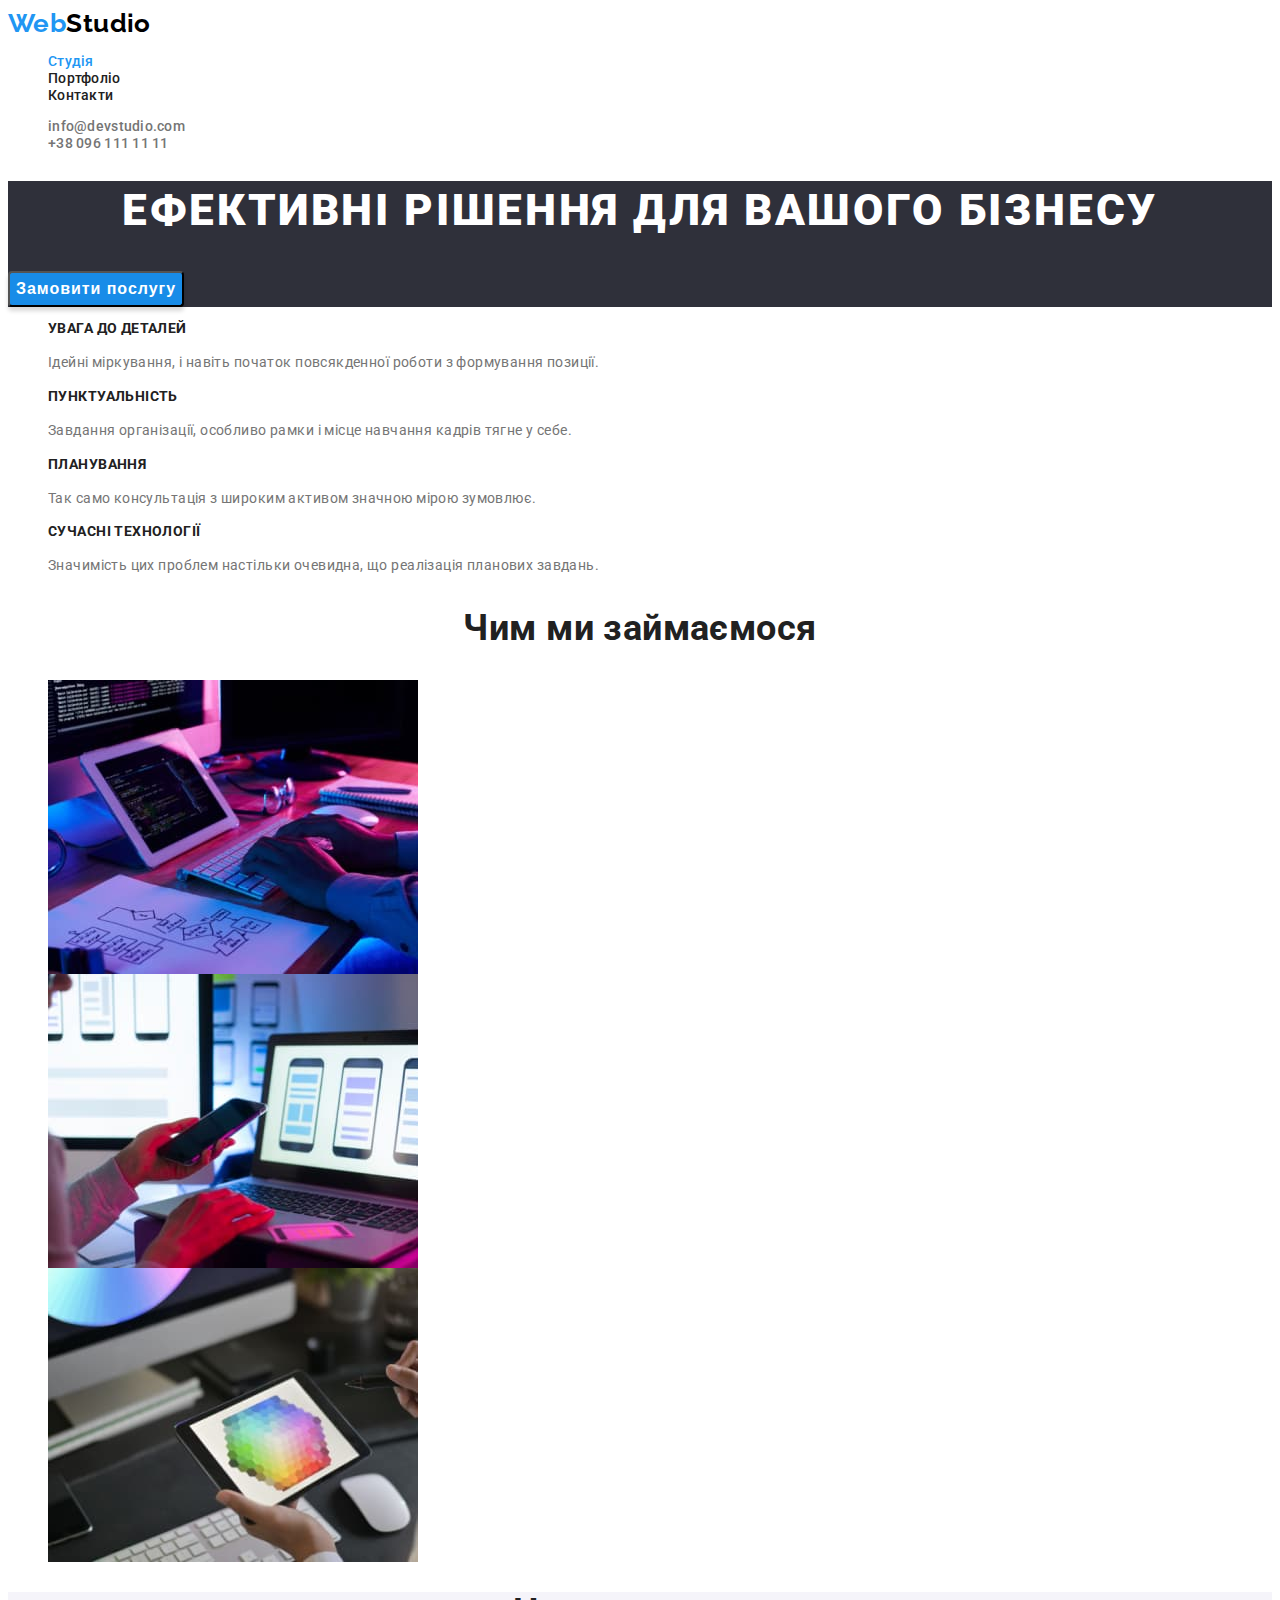
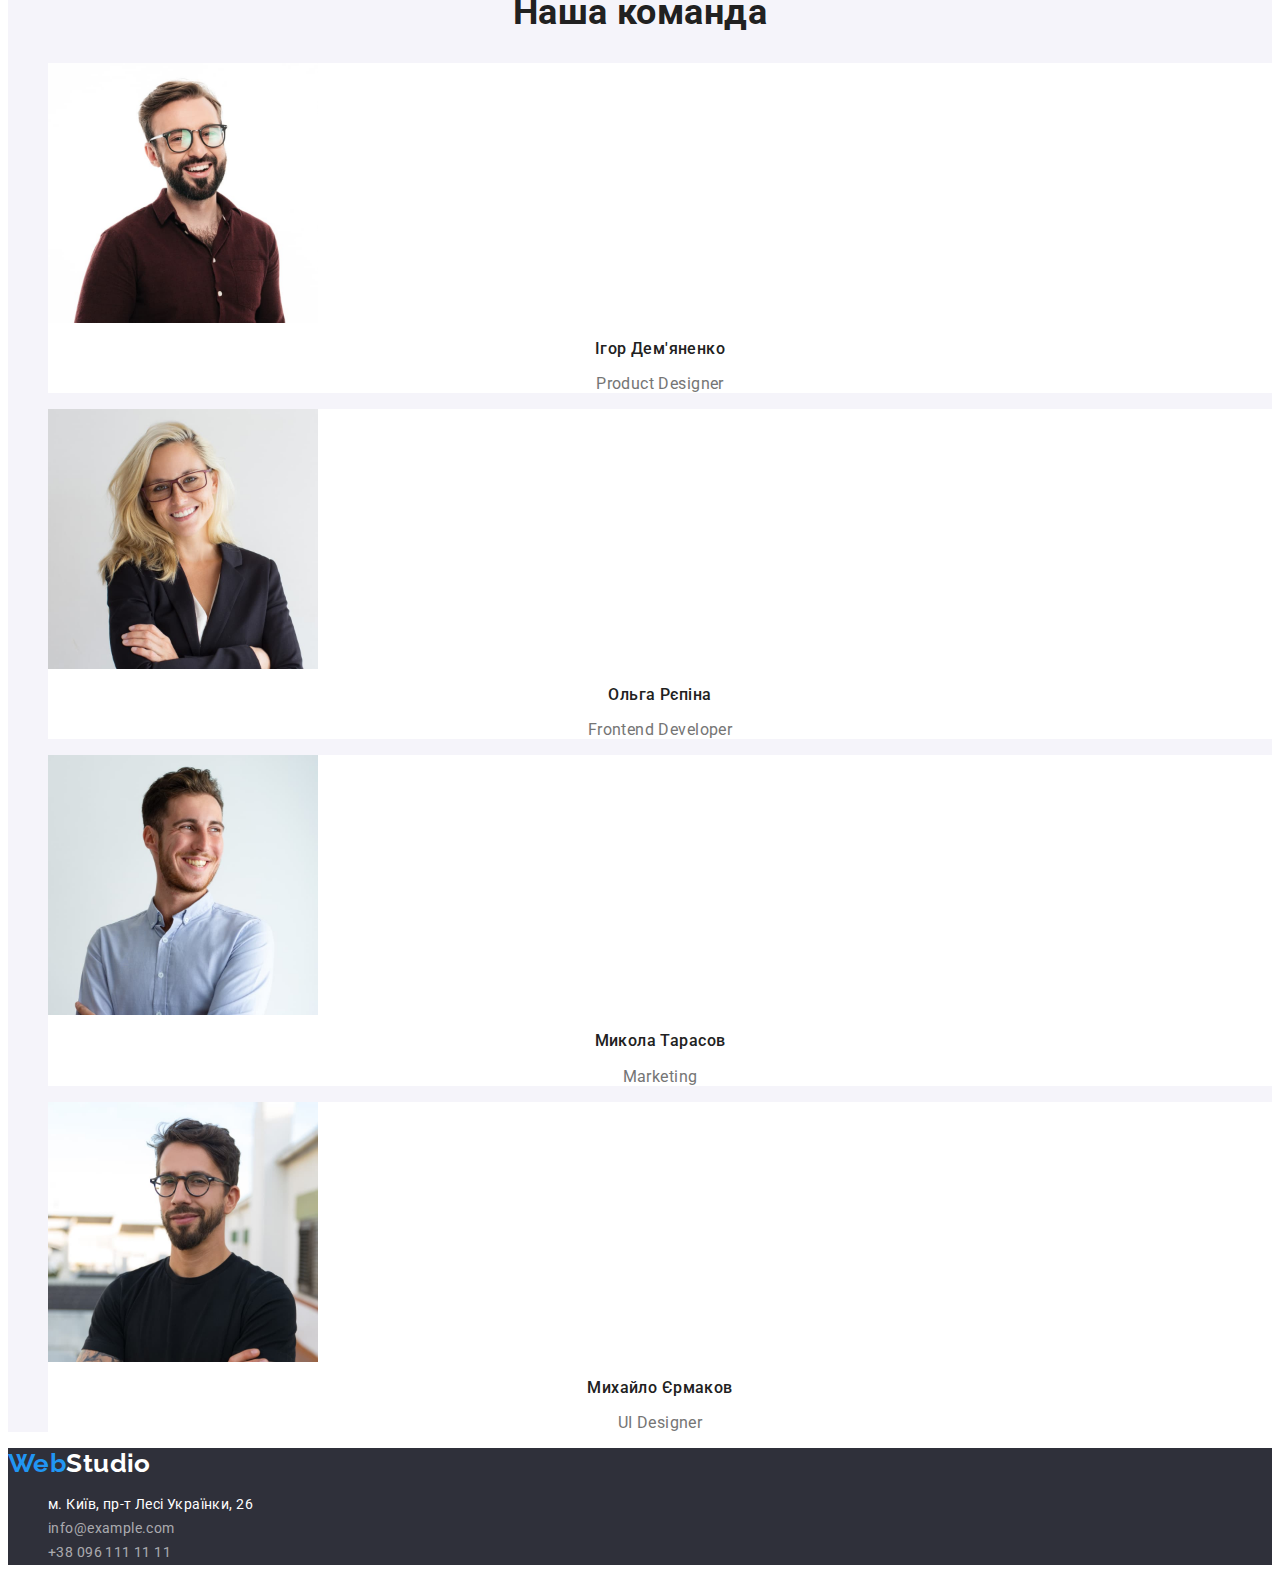
==== commit 17308dfd: "fixing after complete" ====
--- a/index.html
+++ b/index.html
@@ -19,7 +19,7 @@
       <a href="./index.html" class="logo"><span class="web">Web</span>Studio</a>
       <nav>
         <ul class="menu-list">
-          <li><a href="./index.html" class="link">Студія</a></li>
+          <li><a href="./index.html" class="link current">Студія</a></li>
           <li><a href="./portpholio.html" class="link">Портфоліо</a></li>
           <li><a href="#adresa" class="link">Контакти</a></li>
         </ul>
@@ -155,7 +155,7 @@
 
     <!-- footer -->
     <footer class="footer">
-      <a href="./index.html" class="logo"><span class="web">Web</span>Studio</a>
+      <a href="./index.html" class="logo"><span class="web">Web</span><span class="studio-footer">Studio</span></a>
       <address class="address-data" id="adresa">
         <ul class="list">
           <li>
--- a/CSS/styles.css
+++ b/CSS/styles.css
@@ -21,7 +21,7 @@
 }
 
 :root {
-  --primary-font: "Roboto Regular", sans-serif;
+  --primary-font: "Roboto", sans-serif;
   --primary-text-color-theme-dark: #212121;
   --secondary-color-theme-gray: #757575;
   --primary-text-color-theme-light: #ffffff;
@@ -36,6 +36,8 @@
   font-family: var(--primary-font);
   background-color: var(--primary-text-color-theme-light);
   color: var(--primary-text-color-theme-dark);
+  font-size: 14px;
+  letter-spacing: 0.03em;
 }
 .visually-hidden {
   position: absolute;
@@ -55,25 +57,26 @@
   font-weight: 700;
   font-size: 26px;
   line-height: 1.2;
-  letter-spacing: 0.03em;
   color: var(--secondary-text-color-theme-dark);
 }
 .web {
   color: var(--accent-color);
 }
+.studio-footer {
+  color: var(--primary-text-color-theme-light);
+}
 .link {
-  font-family: "Roboto";
-  font-weight: 500;
-  font-size: 14px;
+  font-weight: 500;
   line-height: 1.14;
   letter-spacing: 0.02em;
   color: var(--primary-text-color-theme-dark);
 }
+.current {
+  color: var(--accent-color);
+}
 .email,
 .phone {
-  font-family: "Roboto";
-  font-weight: 500;
-  font-size: 14px;
+  font-weight: 500;
   line-height: 1.14;
   letter-spacing: 0.02em;
   color: var(--secondary-color-theme-gray);
@@ -119,13 +122,10 @@
   font-weight: 700;
   font-size: 14px;
   line-height: 1.14;
-  letter-spacing: 0.03em;
   text-transform: uppercase;
 }
 .features-text {
-  font-size: 14px;
   line-height: 1.71;
-  letter-spacing: 0.03em;
   color: var(--secondary-color-theme-gray);
 }
 /* what-we-do */
@@ -134,7 +134,6 @@
   font-size: 36px;
   line-height: 1.16;
   text-align: center;
-  letter-spacing: 0.03em;
 }
 /* team */
 .our-team {
@@ -148,20 +147,17 @@
   font-size: 36px;
   line-height: 1.16;
   text-align: center;
-  letter-spacing: 0.03em;
 }
 .our-teammate {
   font-weight: 500;
   font-size: 16px;
   line-height: 1.19;
   text-align: center;
-  letter-spacing: 0.03em;
 }
 .our-team-position {
   font-size: 16px;
   line-height: 1.19;
   text-align: center;
-  letter-spacing: 0.03em;
   color: var(--secondary-color-theme-gray);
 }
 /* FOOTER!!! */
@@ -169,16 +165,12 @@
   background: var(--secondary-background-color-theme-light);
 }
 .address {
-  font-size: 14px;
   line-height: 1.71;
-  letter-spacing: 0.03em;
   color: var(--primary-text-color-theme-light);
 }
 .email-footer,
 .phone-footer {
-  font-size: 14px;
   line-height: 1.71;
-  letter-spacing: 0.03em;
   color: var(--secondary-text-color-4footer-gray);
 }
 /* portfolio */
@@ -186,7 +178,7 @@
   font-family: "Roboto";
   font-weight: 500;
   font-size: 16px;
-  line-height: 1, 63;
+  line-height: 1.63;
   text-align: center;
   letter-spacing: 0.03em;
   background: var(--primary-background-color-theme-light);
@@ -208,6 +200,5 @@
 .e-type {
   font-size: 16px;
   line-height: 1.88;
-  letter-spacing: 0.03em;
-  color: var(--secondary-color-theme-gray);
-}
+  color: var(--secondary-color-theme-gray);
+}
